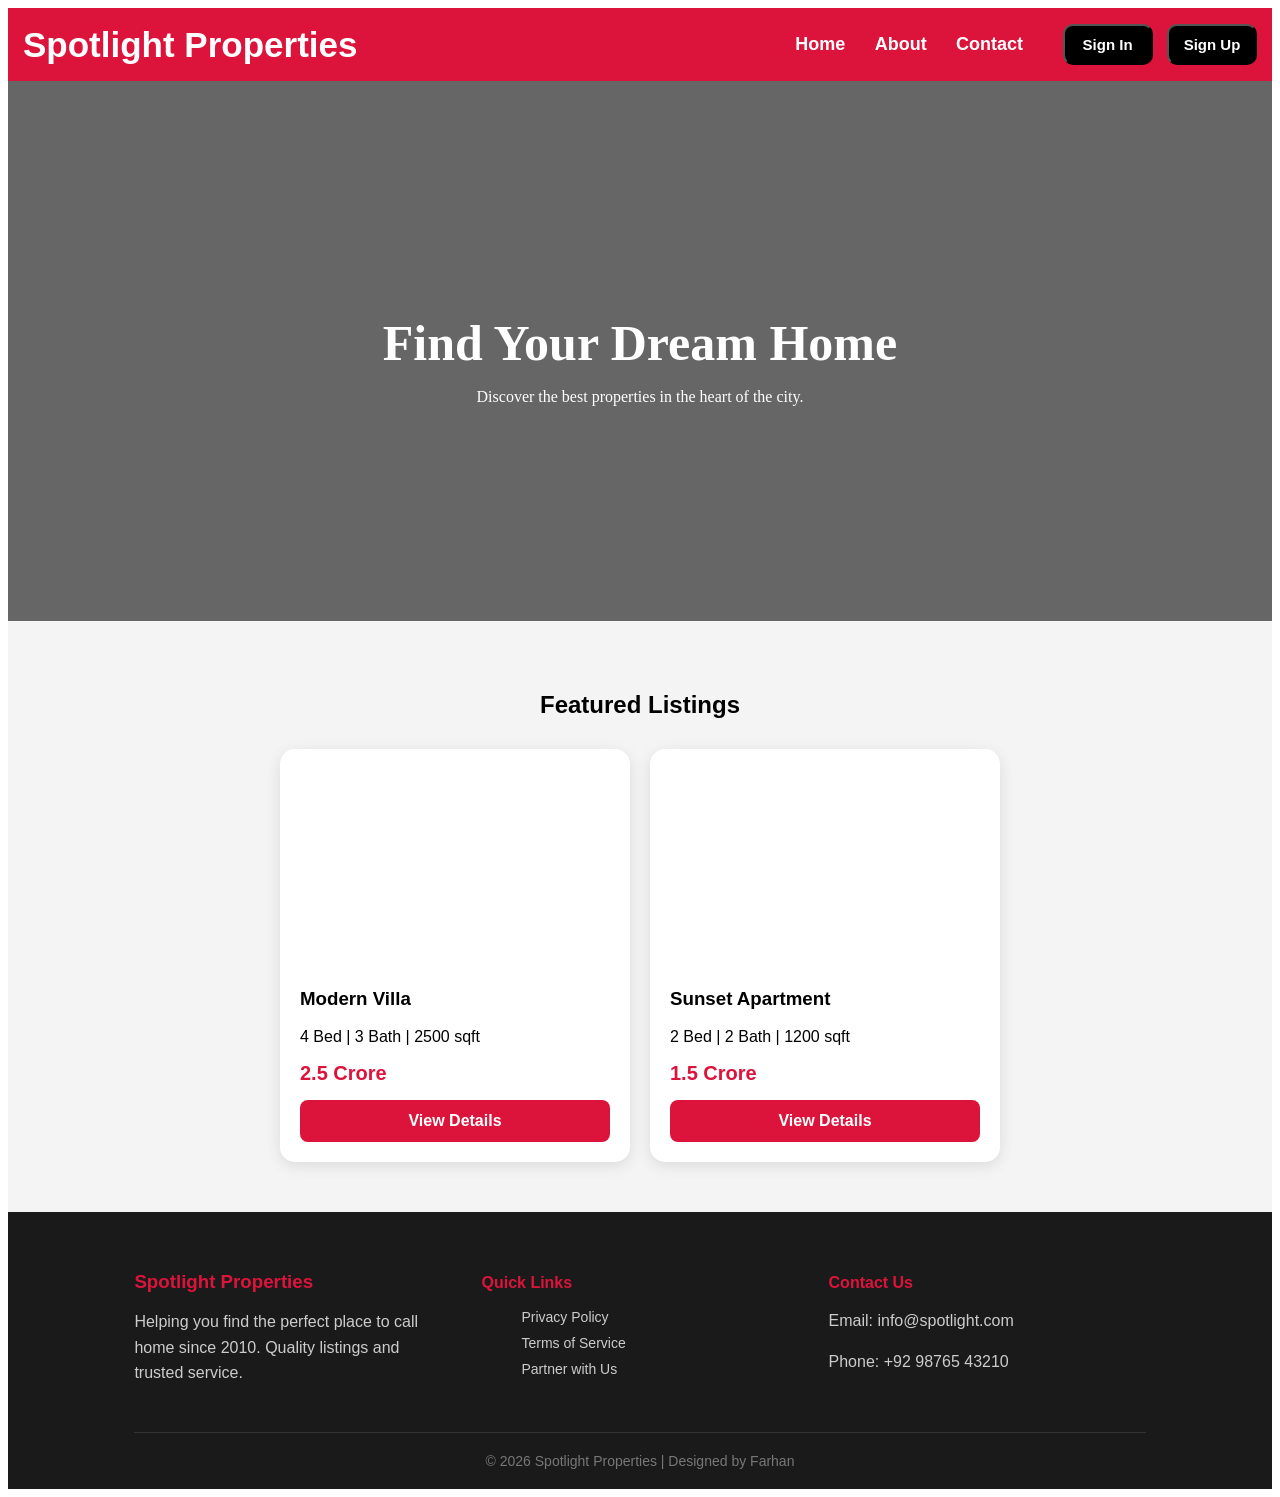
==== index.html @ 2e94a2d8 "initial commit" ====
<!DOCTYPE html>
<html lang="en">
<head>
  <meta charset="UTF-8">
  <meta name="viewport" content="width=device-width, initial-scale=1.0">
  <link rel="stylesheet" href="style.css">
  <title>Propety Project</title>
</head>
<body>
  
    <nav class="navbar">
      <div class="navdiv">
        <div class="logo"><a href="#">Spotlight Properties</a></div>
        <ul>
          <li><a href="#">Home</a></li>
          <li><a href="#">About</a></li>
          <li><a href="#">Contact</a></li>
          <button><a href="#">Sign In</a></button>
          <button><a href="#">Sign Up</a></button>

        </ul>
      </div>
    </nav>
    <header class="hero">
      <div class="hero-content">
        <h1>Find Your Dream Home</h1>
        <p>Discover the best properties in the heart of the city.</p>
      </div>
    </header>
    
    <section class="property-container">
      <h2>Featured Listings</h2>
      <div class="card-grid">
        
        <div class="card">
          <div class="card-img" style="background-image: url('https://images.unsplash.com/photo-1568605114967-8130f3a36994?auto=format&fit=crop&w=400&q=80')"></div>
          <div class="card-details">
            <h3>Modern Villa</h3>
            <p>4 Bed | 3 Bath | 2500 sqft</p>
            <span class="price">2.5 Crore</span>
            <a href="villa-details.html" class="detail-btn">View Details</a>
          </div>
        </div>
        
        <div class="card">
          <div class="card-img" style="background-image: url('https://images.unsplash.com/photo-1570129477492-45c003edd2be?auto=format&fit=crop&w=400&q=80')"></div>
          <div class="card-details">
            <h3>Sunset Apartment</h3>
            <p>2 Bed | 2 Bath | 1200 sqft</p>
            <span class="price">1.5 Crore</span>
            <a href="sunset-detail.html" class="detail-btn">View Details</a>
          </div>
        </div>
    
      </div>
    </section>

    <footer class="footer">
      <div class="footer-content">
        <div class="footer-section about">
          <h3>Spotlight Properties</h3>
          <p>Helping you find the perfect place to call home since 2010. Quality listings and trusted service.</p>
        </div>
        
        <div class="footer-section links">
          <h4>Quick Links</h4>
          <ul>
            <li><a href="#">Privacy Policy</a></li>
            <li><a href="#">Terms of Service</a></li>
            <li><a href="#">Partner with Us</a></li>
          </ul>
        </div>
    
        <div class="footer-section contact">
          <h4>Contact Us</h4>
          <p>Email: info@spotlight.com</p>
          <p>Phone: +92 98765 43210</p>
        </div>
      </div>
      <div class="footer-bottom">
        &copy; 2026 Spotlight Properties | Designed by Farhan
      </div>
    </footer>
</body>
</html>
---- style.css ----
*{
  text-decoration: none;
}
.navbar{
  background: crimson;
  font-family: 'Gill Sans', 'Gill Sans MT', Calibri, 'Trebuchet MS', sans-serif;
  padding-right: 15px;
  padding-left: 15px;

}
.navdiv{
  display: flex;
  align-items: center;
  justify-content: space-between;
}
.logo a{
  font-size: 35px;
  font-weight: 600;
  color: white;
}
li{
  list-style: none;
  display: inline-block;
}
li a{
  color: white;
  font-size: 18px;
  font-weight: bold;
  margin-right: 25px;

}
button{
  background-color: black;
  border-radius: 10px;
  margin-left: 10px;
  padding: 10px;
  width: 90px;
}
button a{
  color: white;
  font-weight: bold;
  font-size: 15px;
}

.hero {
  height: 60vh;
  background: linear-gradient(rgba(0,0,0,0.6), rgba(0,0,0,0.6)), url('https://images.unsplash.com/photo-1512917774080-9991f1c4c750?auto=format&fit=crop&w=1200&q=80');
  background-size: cover;
  background-position: center;
  display: flex;
  align-items: center;
  justify-content: center;
  text-align: center;
  color: white;
}

.hero h1 { 
  font-size: 50px;
   margin-bottom: 10px;
   }

.property-container {
  padding: 50px 10%;
  background: #f4f4f4;
}

.property-container h2 {
  text-align: center;
  margin-bottom: 30px;
  font-family: sans-serif;
}

.card-grid {
  display: flex;
  gap: 20px;
  justify-content: center;
}

.card {
  background: white;
  width: 350px;
  border-radius: 15px;
  overflow: hidden;
  box-shadow: 0 4px 15px rgba(0,0,0,0.1);
  transition: transform 0.3s;
}

.card:hover { transform: translateY(-10px); }

.card-img {
  height: 200px;
  background-size: cover;
  background-position: center;
}

.card-details {
  padding: 20px;
  font-family: sans-serif;
}

.price {
  display: block;
  font-size: 20px;
  color: crimson;
  font-weight: bold;
  margin: 10px 0;
}

.detail-btn {
  display: block;          /* This makes the link behave like a button */
  width: 100%;             /* Fills the card width */
  box-sizing: border-box;  /* Ensures padding doesn't break the width */
  background: crimson;
  color: white !important; /* Forces text to be white */
  text-align: center;
  padding: 12px 0;
  border-radius: 8px;
  font-weight: bold;
  margin-top: 15px;
  transition: 0.3s;
}

.detail-btn:hover {
  background: black;
  transform: translateY(-2px);
}
.footer {
  background: #1a1a1a;
  color: white;
  padding: 40px 10% 20px 10%;
  font-family: sans-serif;
}

.footer-content {
  display: flex;
  justify-content: space-between;
  flex-wrap: wrap;
  gap: 30px;
  margin-bottom: 30px;
}

.footer-section {
  flex: 1;
  min-width: 250px;
}

.footer-section h3, .footer-section h4 {
  color: crimson;
  margin-bottom: 15px;
}

.footer-section p {
  line-height: 1.6;
  color: #ccc;
}

.footer-section ul li {
  display: block; /* Overriding your global li display: inline-block */
  margin-bottom: 8px;
}

.footer-section ul li a {
  color: #ccc;
  font-size: 14px;
  font-weight: normal;
  transition: color 0.3s;
}

.footer-section ul li a:hover {
  color: crimson;
}

.footer-bottom {
  text-align: center;
  border-top: 1px solid #333;
  padding-top: 20px;
  font-size: 14px;
  color: #777;
}
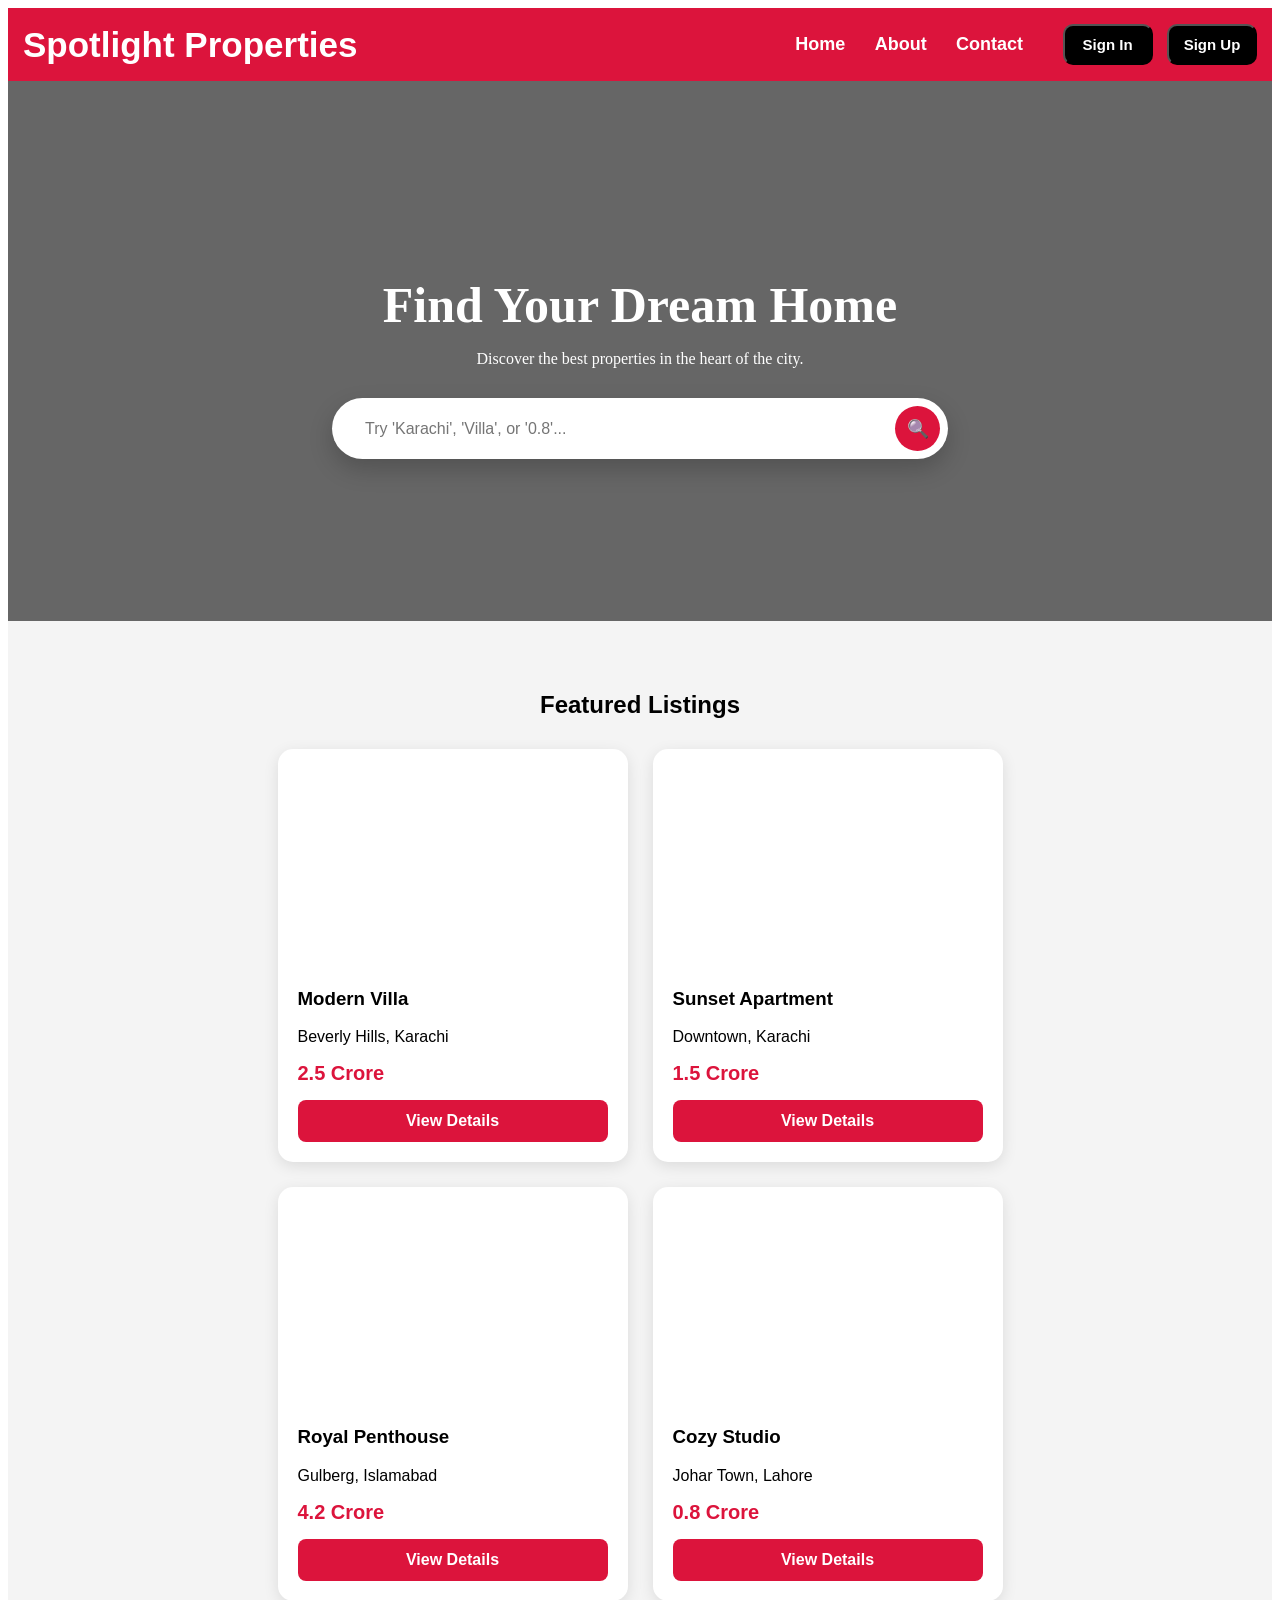
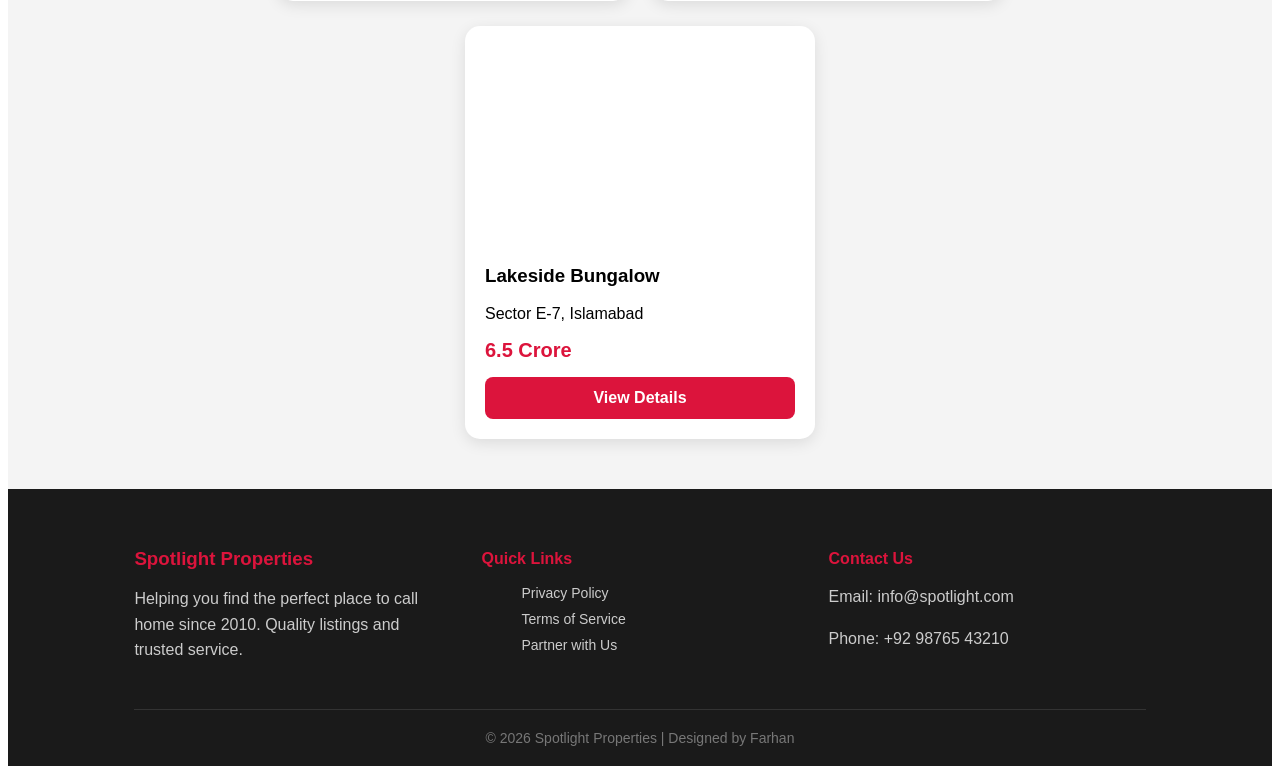
==== commit df515b23: "initial commit" ====
--- a/index.html
+++ b/index.html
@@ -25,30 +25,69 @@
       <div class="hero-content">
         <h1>Find Your Dream Home</h1>
         <p>Discover the best properties in the heart of the city.</p>
+        
+        <div class="search-wrapper">
+          <div class="search-bar">
+            <input type="text" id="propertySearch" onkeyup="runSearch()" placeholder="Try 'Karachi', 'Villa', or '0.8'...">
+            <button class="search-icon-btn">🔍</button>
+          </div>
+        </div>
       </div>
     </header>
     
+   
+    
     <section class="property-container">
       <h2>Featured Listings</h2>
-      <div class="card-grid">
+      <div class="card-grid" id="propertyGrid">
         
-        <div class="card">
+        <div class="card" data-city="Karachi" data-area="Beverly Hills" data-price="2.5">
           <div class="card-img" style="background-image: url('https://images.unsplash.com/photo-1568605114967-8130f3a36994?auto=format&fit=crop&w=400&q=80')"></div>
           <div class="card-details">
             <h3>Modern Villa</h3>
-            <p>4 Bed | 3 Bath | 2500 sqft</p>
+            <p>Beverly Hills, Karachi</p>
             <span class="price">2.5 Crore</span>
             <a href="villa-details.html" class="detail-btn">View Details</a>
           </div>
         </div>
-        
-        <div class="card">
+    
+        <div class="card" data-city="Karachi" data-area="Downtown" data-price="1.5">
           <div class="card-img" style="background-image: url('https://images.unsplash.com/photo-1570129477492-45c003edd2be?auto=format&fit=crop&w=400&q=80')"></div>
           <div class="card-details">
             <h3>Sunset Apartment</h3>
-            <p>2 Bed | 2 Bath | 1200 sqft</p>
+            <p>Downtown, Karachi</p>
             <span class="price">1.5 Crore</span>
             <a href="sunset-detail.html" class="detail-btn">View Details</a>
+          </div>
+        </div>
+    
+        <div class="card" data-city="Islamabad" data-area="Gulberg" data-price="4.2">
+          <div class="card-img" style="background-image: url('https://images.unsplash.com/photo-1512917774080-9991f1c4c750?auto=format&fit=crop&w=400&q=80')"></div>
+          <div class="card-details">
+            <h3>Royal Penthouse</h3>
+            <p>Gulberg, Islamabad</p>
+            <span class="price">4.2 Crore</span>
+            <a href="royal-penthouse.html" class="detail-btn">View Details</a>
+          </div>
+        </div>
+    
+        <div class="card" data-city="Lahore" data-area="Johar Town" data-price="0.8">
+          <div class="card-img" style="background-image: url('https://images.unsplash.com/photo-1600585154340-be6161a56a0c?auto=format&fit=crop&w=1200&q=80')"></div>
+          <div class="card-details">
+            <h3>Cozy Studio</h3>
+            <p>Johar Town, Lahore</p>
+            <span class="price">0.8 Crore</span>
+            <a href="cozy-studio.html" class="detail-btn">View Details</a>
+          </div>
+        </div>
+    
+        <div class="card" data-city="Islamabad" data-area="E-7" data-price="6.5">
+          <div class="card-img" style="background-image: url('https://images.unsplash.com/photo-1510798831971-661eb04b3739?auto=format&fit=crop&w=400&q=80')"></div>
+          <div class="card-details">
+            <h3>Lakeside Bungalow</h3>
+            <p>Sector E-7, Islamabad</p>
+            <span class="price">6.5 Crore</span>
+            <a href="lakeside-bungalow.html" class="detail-btn">View Details</a>
           </div>
         </div>
     
@@ -81,5 +120,31 @@
         &copy; 2026 Spotlight Properties | Designed by Farhan
       </div>
     </footer>
+
+    <script>
+      function runSearch() {
+        // Get what the user typed
+        let input = document.getElementById('propertySearch').value.toLowerCase();
+        let cards = document.getElementsByClassName('card');
+    
+        for (let i = 0; i < cards.length; i++) {
+          // Get the Name from the <h3> tag inside the card
+          let propertyName = cards[i].querySelector('h3').innerText.toLowerCase();
+          
+          // Get the other details from attributes
+          let city = cards[i].getAttribute('data-city').toLowerCase();
+          let area = cards[i].getAttribute('data-area').toLowerCase();
+          let price = cards[i].getAttribute('data-price').toLowerCase();
+    
+          // Check if the input matches Name OR City OR Area OR Price
+          if (propertyName.includes(input) || city.includes(input) || area.includes(input) || price.includes(input)) {
+            cards[i].style.display = "block";
+          } else {
+            cards[i].style.display = "none";
+          }
+        }
+      }
+    </script>
 </body>
-</html>+</html>
+
--- a/style.css
+++ b/style.css
@@ -176,4 +176,69 @@
   padding-top: 20px;
   font-size: 14px;
   color: #777;
+}
+/* Search Styling */
+/* Hero Search Wrapper */
+.search-wrapper {
+  margin-top: 30px;
+  display: flex;
+  justify-content: center;
+  width: 100%;
+}
+
+.search-bar {
+  display: flex;
+  background: white;
+  padding: 8px;
+  border-radius: 50px;
+  width: 100%;
+  max-width: 600px;
+  box-shadow: 0 10px 25px rgba(0,0,0,0.2);
+  transition: transform 0.3s ease;
+}
+
+.search-bar:focus-within {
+  transform: scale(1.03);
+}
+
+.search-bar input {
+  flex: 1;
+  border: none;
+  outline: none;
+  padding: 12px 25px;
+  font-size: 16px;
+  border-radius: 50px;
+  color: #333;
+}
+
+.search-icon-btn {
+  background: crimson;
+  color: white;
+  border: none;
+  width: 45px;
+  height: 45px;
+  border-radius: 50%;
+  cursor: pointer;
+  font-size: 18px;
+  transition: 0.3s;
+}
+
+.search-icon-btn:hover {
+  background: black;
+}
+
+/* Fix for Hero to center everything correctly */
+.hero-content {
+  width: 90%;
+  max-width: 800px;
+  z-index: 2;
+}
+
+/* Ensure the card grid behaves when items disappear */
+.card-grid {
+  display: flex;
+  flex-wrap: wrap;
+  gap: 25px;
+  justify-content: center;
+  min-height: 400px; /* Prevents footer jump */
 }
